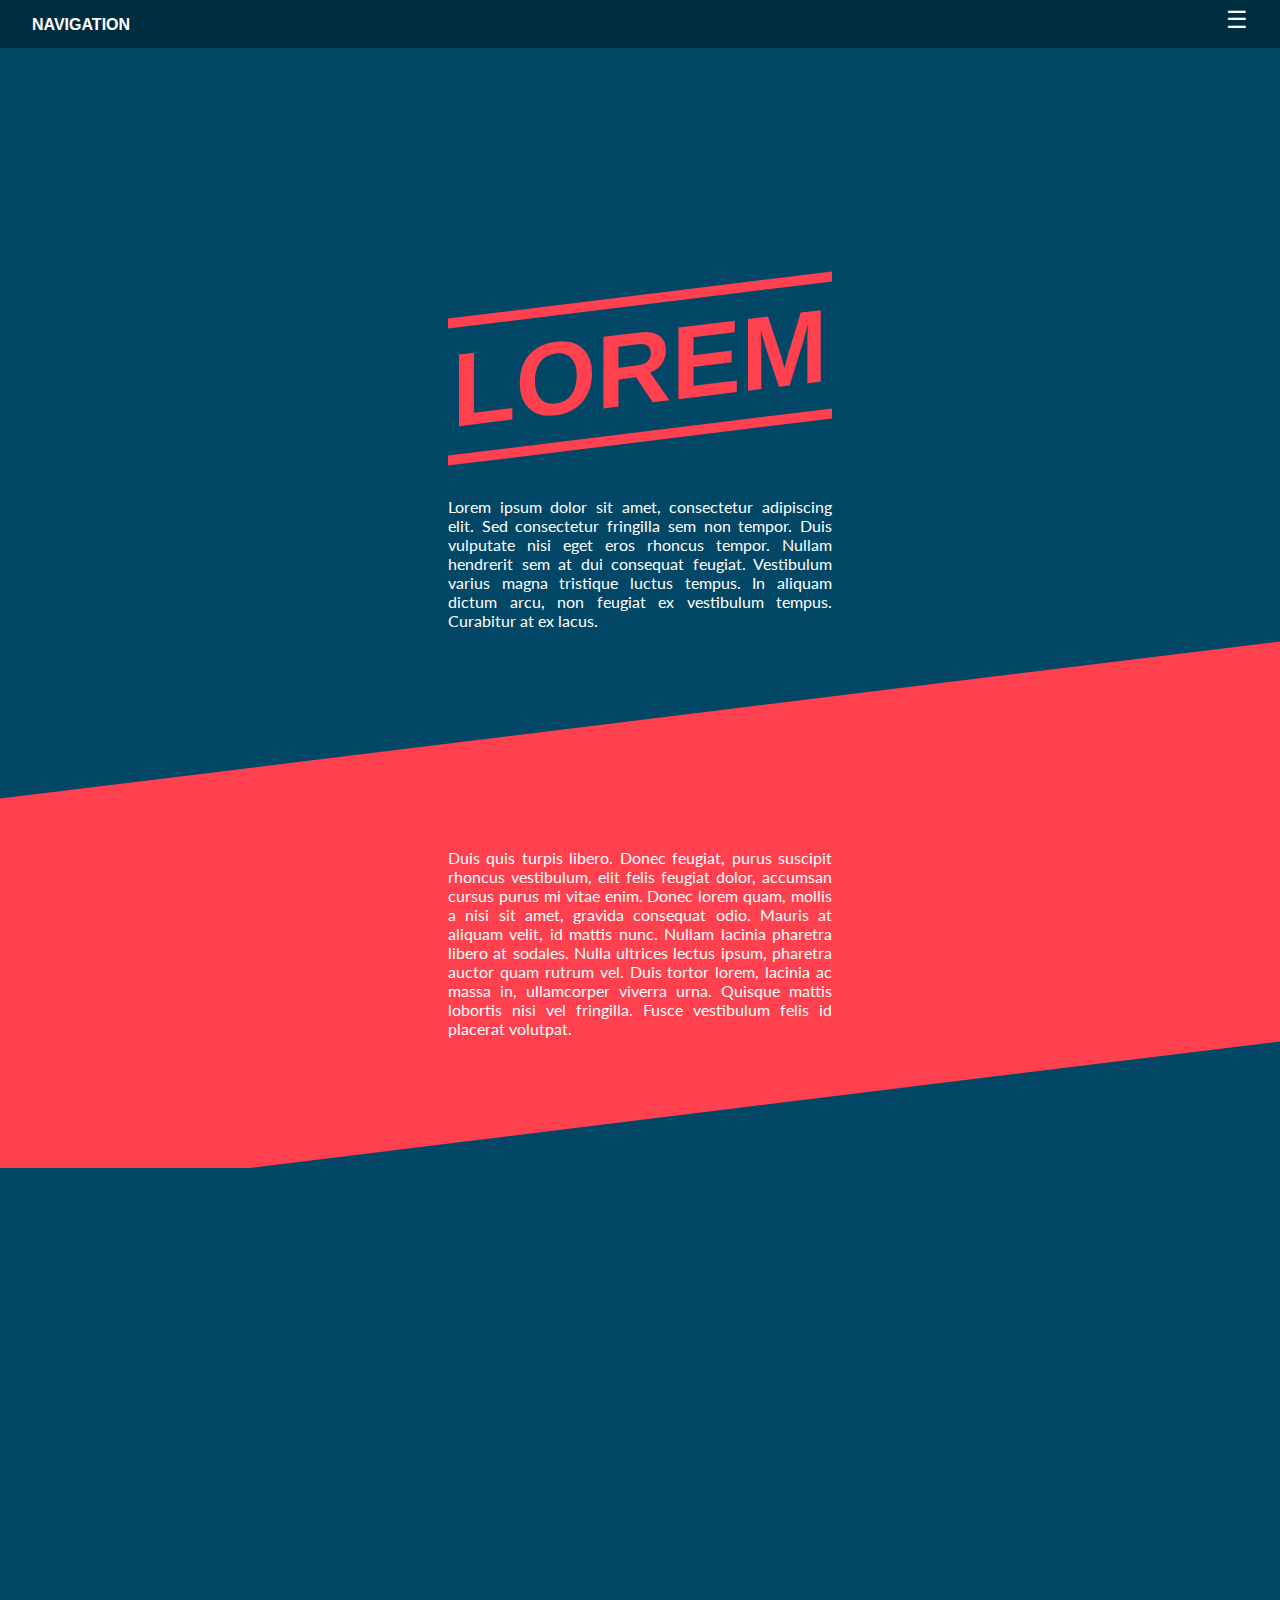
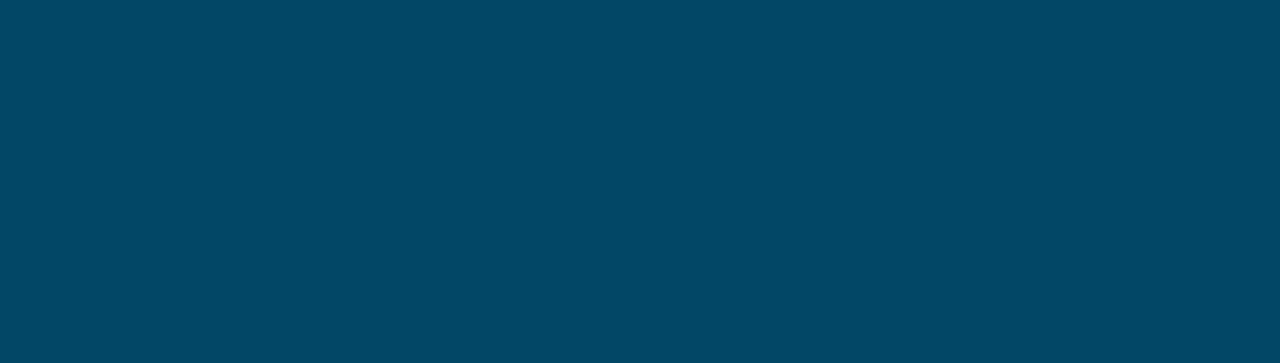
==== index.html @ 76e4bd2b "initial develop" ====
<!DOCTYPE html>
<html lang="en">

<head>
  <meta charset="UTF-8">
  <meta name="viewport" content="width=device-width, initial-scale=1.0"/>
  <title>Skew</title>
  <link rel="stylesheet" href="style.css" />
  <link href="https://fonts.googleapis.com/css?family=Lato" rel="stylesheet" />
  <script src="script.js"></script>
</head>

<body>
  <div class="nav">
    <div class="title">
      <h4>NAVIGATION</h4>
    </div>
    <div class="menu-link">
      <a>&#9776;</a>
    </div>

    <div class="menu">
      <ul>
        <li><a href="index.html" class="current">lorem</a></li>
        <li><a href="ipsum.html">ipsum</a></li>
        <li><a href="dolor.html">dolor</a></li>
      </ul>
    </div>
  </div>

<div class="center text-cont">
  <h1>lorem</h1>
  <div class="p-width">
    <p>Lorem ipsum dolor sit amet, consectetur adipiscing elit. Sed consectetur fringilla sem non tempor. Duis vulputate nisi eget eros rhoncus tempor. Nullam hendrerit sem at dui consequat feugiat. Vestibulum varius magna tristique luctus tempus. In aliquam
      dictum arcu, non feugiat ex vestibulum tempus. Curabitur at ex lacus.</p>
  </div>
</div>
<div class="skew content">
  <p class="p-squeeze">Duis quis turpis libero. Donec feugiat, purus suscipit rhoncus vestibulum, elit felis feugiat dolor, accumsan cursus purus mi vitae enim. Donec lorem quam, mollis a nisi sit amet, gravida consequat odio. Mauris at aliquam velit, id mattis nunc. Nullam
    lacinia pharetra libero at sodales. Nulla ultrices lectus ipsum, pharetra auctor quam rutrum vel. Duis tortor lorem, lacinia ac massa in, ullamcorper viverra urna. Quisque mattis lobortis nisi vel fringilla. Fusce vestibulum felis id placerat volutpat.
  </p>
</div>

<div class="img-break">
</div>

<div class="skew content third-section">
  <p class="p-squeeze">Nulla arcu nisi, vestibulum vitae molestie ac, viverra ut est. Maecenas pretium commodo vulputate. Curabitur metus neque, sollicitudin ut tristique eu, dignissim sit amet nisl. Duis ac sem in mi volutpat tristique a ut libero. Donec quis leo felis.
    Suspendisse potenti. Mauris pharetra consectetur lacus eget dictum. Nunc posuere est vitae tortor finibus, id auctor justo viverra
  </p>

  <p class="p-squeeze">Nulla arcu nisi, vestibulum vitae molestie ac, viverra ut est. Maecenas pretium commodo vulputate. Curabitur metus neque, sollicitudin ut tristique eu, dignissim sit amet nisl. Duis ac sem in mi volutpat tristique a ut libero. Donec quis leo felis.
    Suspendisse potenti. Mauris pharetra consectetur lacus eget dictum. Nunc posuere est vitae tortor finibus, id auctor justo viverra
  </p>
</div>
</body>

</html>
---- style.css ----
html {overflow-x: hidden;}
body {
  overflow-x: hidden;
  background-color: #024766;
  margin: 0;
}

h1 {
  transform: skewY(-7deg);
  text-transform: uppercase;
  border-bottom: 10px solid #ff404e;
  border-top: 10px solid #ff404e;
  display: inline-block;
  padding: 0.25rem;
  font-family: "Helvetica";
  font-size: 6.5rem;
  text-align: center;
  color: #ff404e;
}

h4 {
  font-family: "Helvetica", sans;
  color: white;
  margin: 0;
  padding: 1rem 2rem;
}

.title {
  width: 50%;
  margin: 0;
  float: left;
}

ul {
  list-style: none;
  padding: 0;
  margin: 0;
}

li {
  padding: 0.9rem 2rem;
  font-family: "Lato";
  position: relative;
}

li:hover {
  background-color: #ff404e;
}

a {
  cursor: pointer;
  color: white;
  text-decoration: none;
}

.current {
  color: gray;
}

.menu-link {
  float: right;
  font-family: "Lato";
  font-size: 1.5rem;
  margin: 0;
  padding: 0.25rem 2rem;
  user-select: none;
}

.menu {
  width: 25%;
  height: 8.9rem;
  position: absolute;
  right: 0;
  background-color: #012d41;
  margin-top: 3rem;
  margin-right: -25%;
  transition: margin 1s;
}

.open {
  margin-right: 0rem;
}

p {
  color: white;
  text-align: justify;
  font-family: "Lato", sans-serif;
  margin-top: 2rem;
}

.p-width {
  max-width: 24rem;
  margin: 15rem auto;
  position: absolute;
  top: 0;
  left: 0;
  bottom: 0;
  right: 0;
}

.text-cont {
  height: 50%;
  width: 50%;
  text-align: center;
}

.center {
  margin: auto;
  position: absolute;
  top: 0;
  left: 0;
  bottom: 0;
  right: 0;
}

.nav {
  padding: 0;
  width: 100%;
  height: 3rem;
  background-color: #012d41;
}

.log {
  left: 0;
}

.skew {
  height: 400px;
  transform: skewY(-7deg);
  position: relative;
  top: 42rem;
  background-color: #ff404e;
}

.content p {
  transform: skewY(7deg);
  max-width: 24rem;
  margin: 8rem auto;
  position: absolute;
  top: 0;
  left: 0;
  bottom: 0;
  right: 0;
}

.img-break {
  height: 50rem;
  width: 100%;
  position: absolute;
  margin-top: 30rem;
  z-index: -1;

  background-image: url("https://cdn.stocksnap.io/img-thumbs/960w/KMAO0W7U2Z.jpg");
  background-size: cover;
  background-repeat: no-repeat;
}

.p-squeeze {
  width: 50%;
}

.third-section {
  margin-top: 30rem;
  background-color: #024766;
  height: 15rem;
}

@media only screen and (max-width: 750px) {
  h1 {
    font-size: 5rem;
  }

  .cont-text {
    width: 80%;
  }

  .menu {
    width: 100%;
    margin-right: -100%;
    z-index: 99;
  }
  .open {
    margin-right: 0;
  }

  .p-squeeze {
    width: 80%;
  }

  .text-cont {
    width: 80%;
  }

  .content p {
    margin: 5rem auto;
  }
}
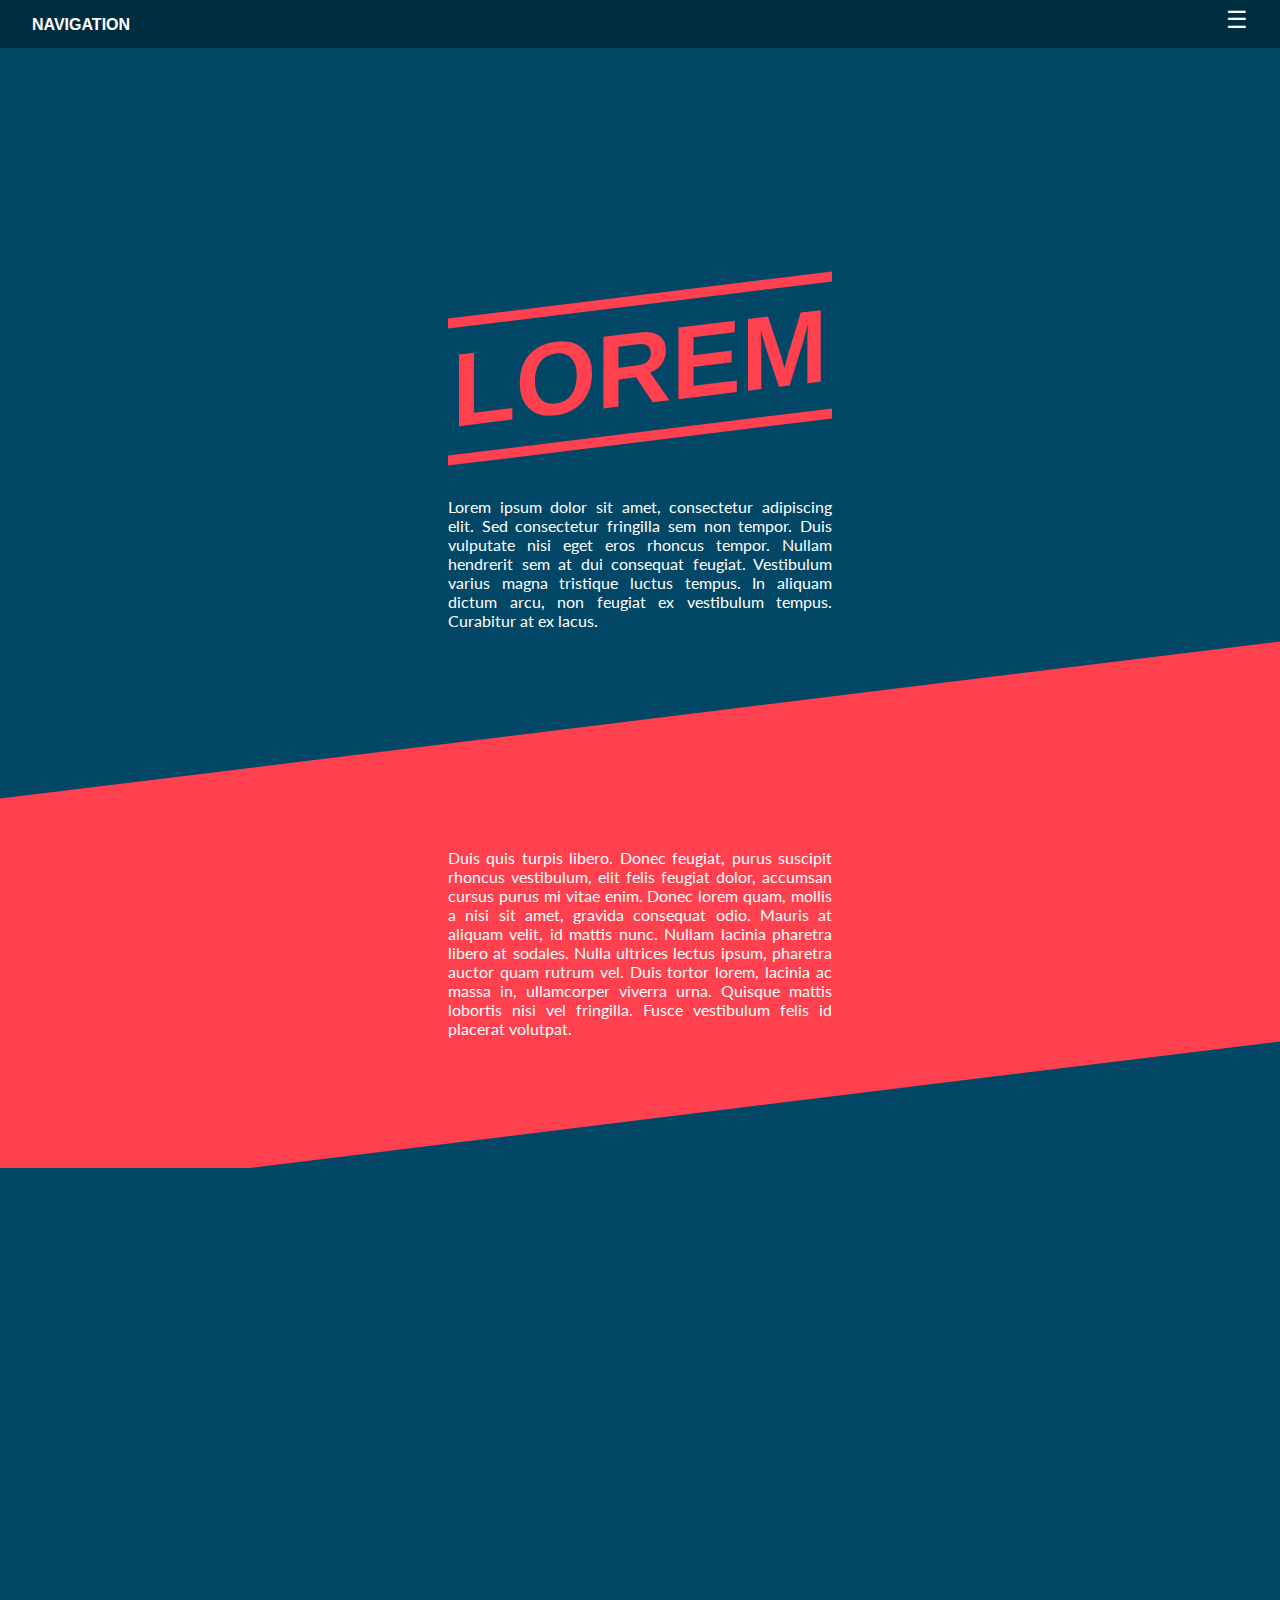
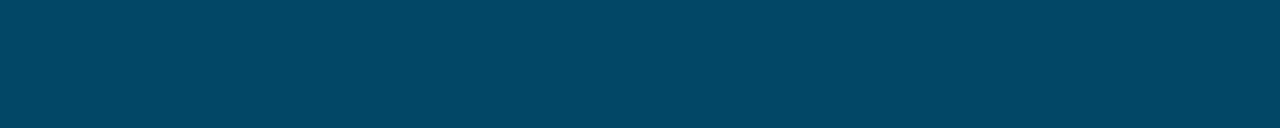
==== commit a9e478df: "over flow fix - test" ====
--- a/index.html
+++ b/index.html
@@ -11,6 +11,7 @@
 </head>
 
 <body>
+  <div class="overflow-wrap">
   <div class="nav">
     <div class="title">
       <h4>NAVIGATION</h4>
@@ -53,6 +54,7 @@
     Suspendisse potenti. Mauris pharetra consectetur lacus eget dictum. Nunc posuere est vitae tortor finibus, id auctor justo viverra
   </p>
 </div>
+</div>
 </body>
 
 </html>--- a/style.css
+++ b/style.css
@@ -1,8 +1,10 @@
-html {overflow-x: hidden;}
 body {
-  overflow-x: hidden;
   background-color: #024766;
   margin: 0;
+}
+
+.overflow-wrap {
+  overflow-x: hidden;
 }
 
 h1 {
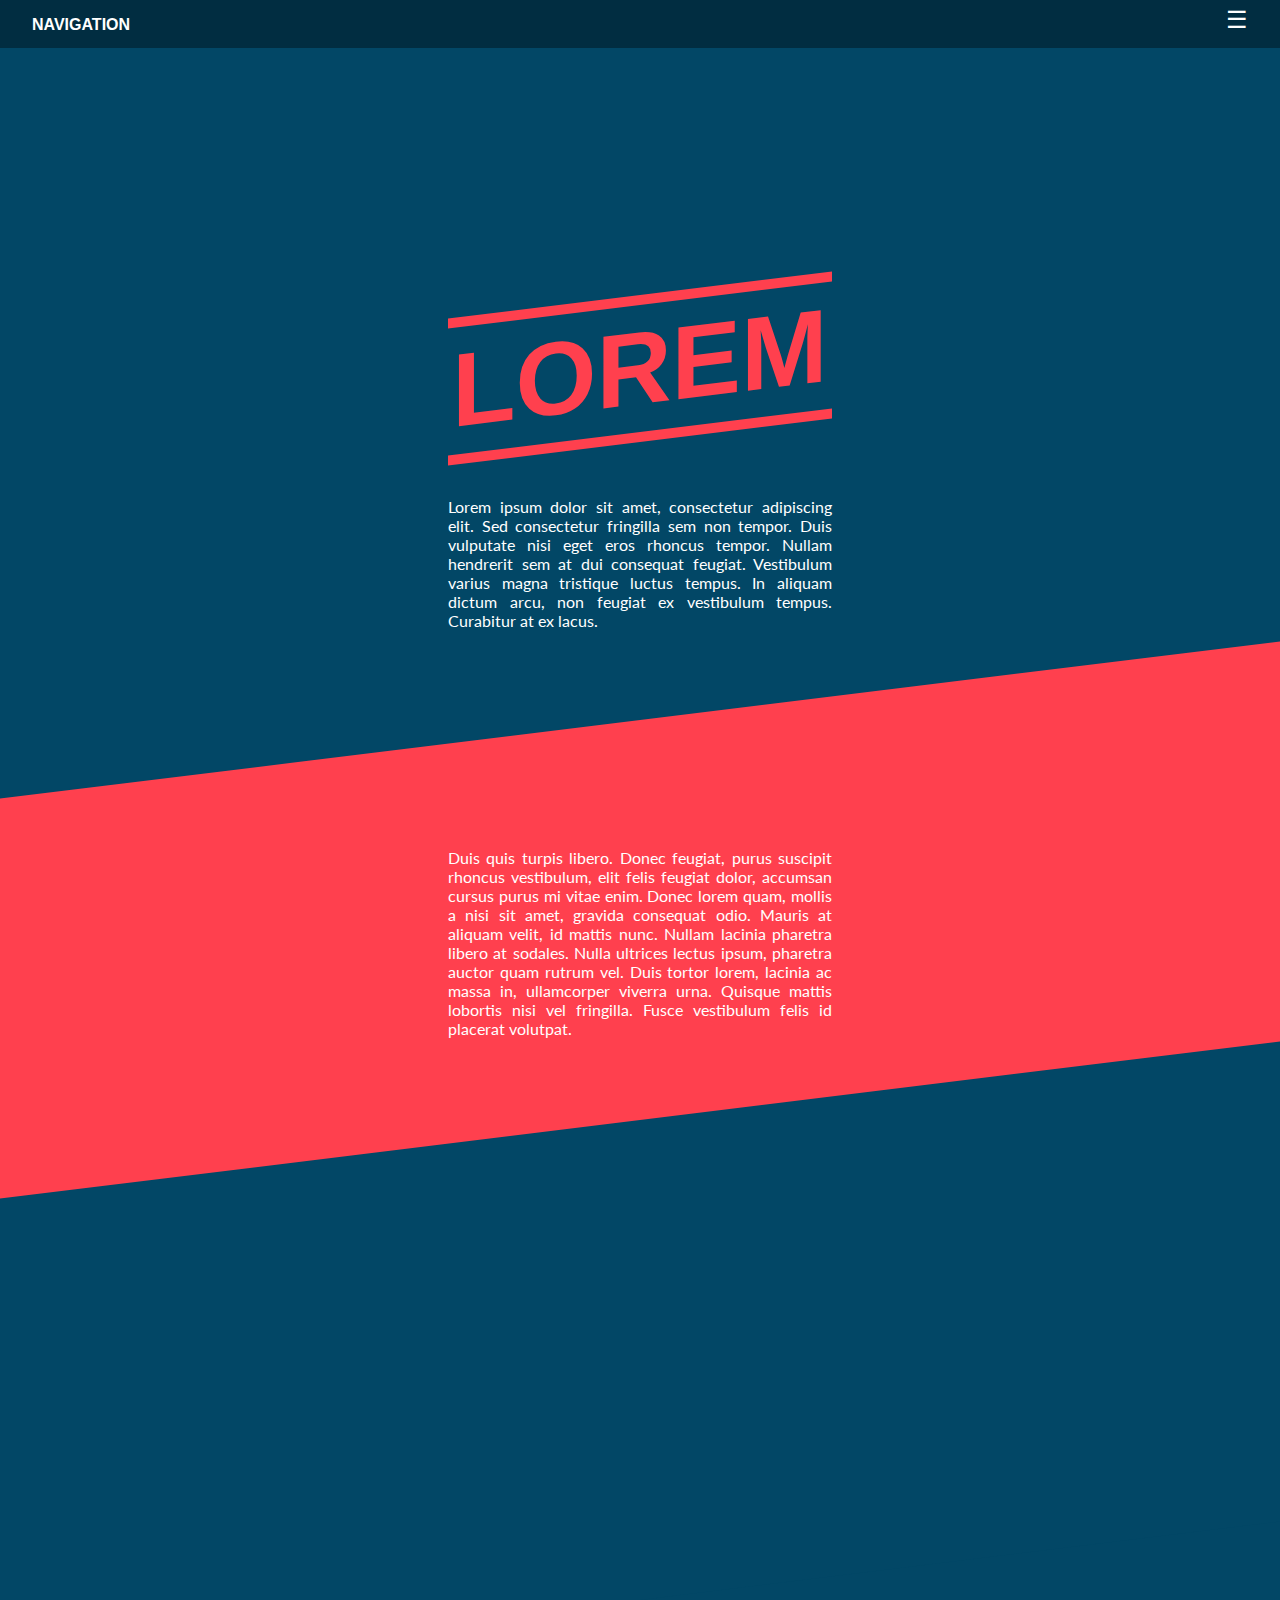
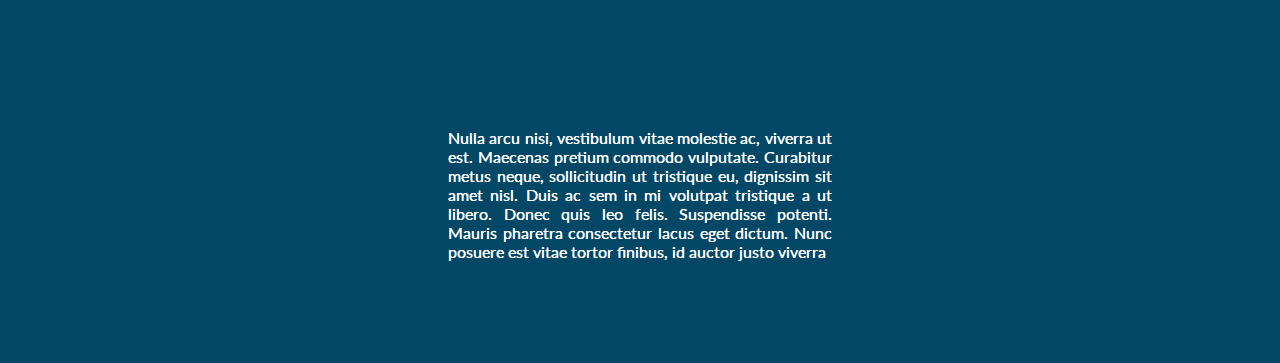
==== commit 37788c2a: "overflow fix FINAL" ====
--- a/index.html
+++ b/index.html
@@ -11,7 +11,6 @@
 </head>
 
 <body>
-  <div class="overflow-wrap">
   <div class="nav">
     <div class="title">
       <h4>NAVIGATION</h4>
@@ -54,7 +53,6 @@
     Suspendisse potenti. Mauris pharetra consectetur lacus eget dictum. Nunc posuere est vitae tortor finibus, id auctor justo viverra
   </p>
 </div>
-</div>
 </body>
 
 </html>--- a/style.css
+++ b/style.css
@@ -1,10 +1,8 @@
 body {
   background-color: #024766;
   margin: 0;
-}
-
-.overflow-wrap {
   overflow-x: hidden;
+  width: 100vw;
 }
 
 h1 {
